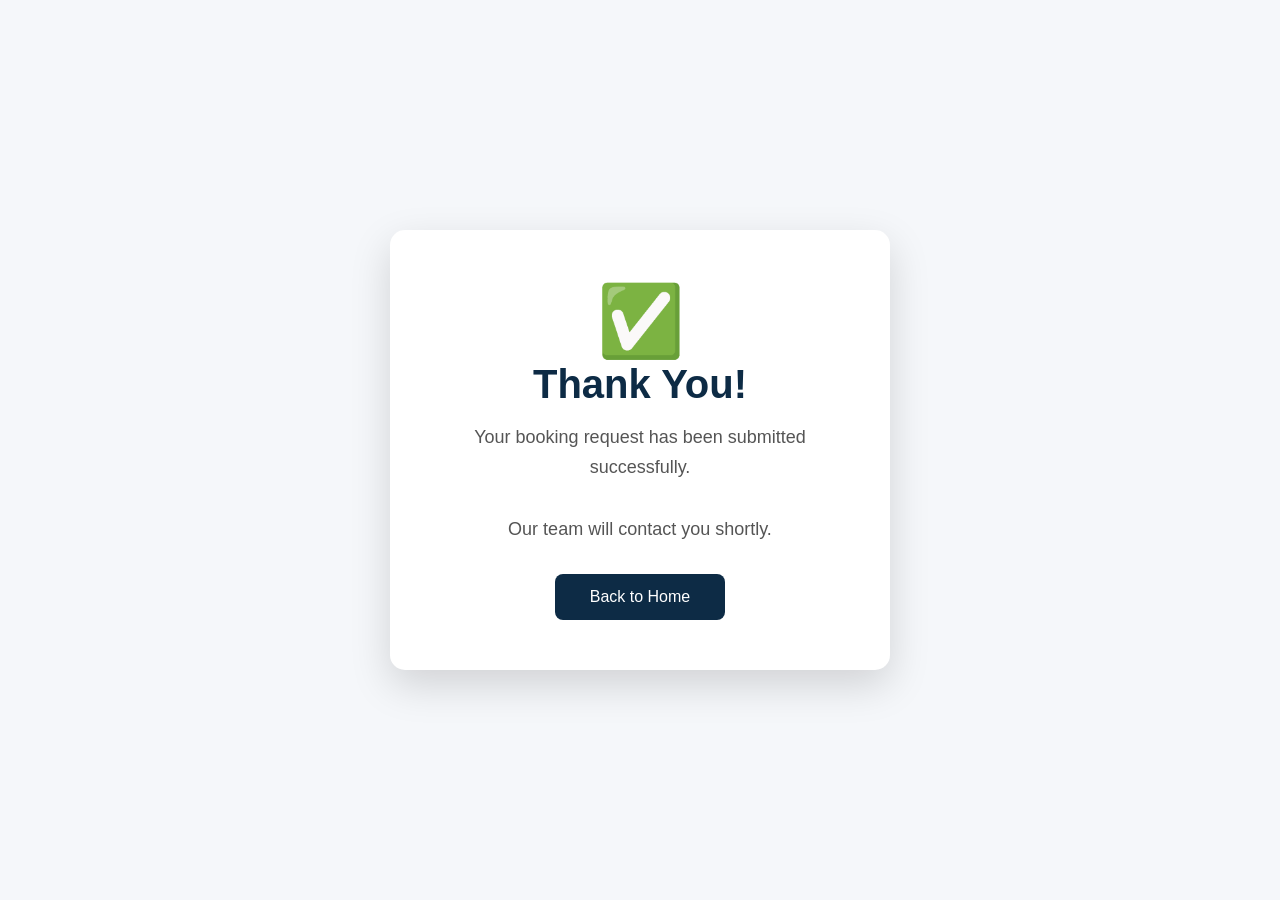
==== thank-you.html @ a38b0df2 "Add files via upload" ====
<!DOCTYPE html>
<html lang="en">
<head>

<meta charset="UTF-8">
<meta name="viewport" content="width=device-width, initial-scale=1.0">

<title>Thank You | Elite Sports Club</title>

<link rel="stylesheet" href="style.css">

<style>

body{
    margin:0;
    font-family:Arial, sans-serif;
    background:#f5f7fa;
    display:flex;
    justify-content:center;
    align-items:center;
    height:100vh;
}

.box{

    background:#fff;
    width:500px;
    max-width:90%;
    padding:50px;
    text-align:center;
    border-radius:15px;
    box-shadow:0 15px 40px rgba(0,0,0,.15);

}

h1{

    color:#0d2b45;
    font-size:40px;
    margin-bottom:15px;

}

p{

    font-size:18px;
    color:#555;
    line-height:1.7;

}

a{

    display:inline-block;
    margin-top:30px;
    background:#0d2b45;
    color:#fff;
    padding:14px 35px;
    text-decoration:none;
    border-radius:8px;
    transition:.3s;

}

a:hover{

    background:#144c78;

}

.check{

    font-size:70px;
    color:green;

}

</style>

</head>

<body>

<div class="box">

<div class="check">✅</div>

<h1>Thank You!</h1>

<p>

Your booking request has been submitted successfully.

<br><br>

Our team will contact you shortly.

</p>

<a href="index.html">

Back to Home

</a>

</div>

</body>

</html>
---- style.css ----
/* ==========================
        GLOBAL CSS
========================== */

*{
    margin:0;
    padding:0;
    box-sizing:border-box;
}

html{
    scroll-behavior:smooth;
    scroll-padding-top:90px;
}

body{

    font-family:'Poppins',sans-serif;
    background:#f4f7fb;
}



/* Header */
header{
    background:#0d2b45;
    color:#fff;
    /* padding:15px 0; */
    position:sticky;
    padding:15px 30px;
    top:0;
    z-index:1000;
}

.container{
    width:100%;
    max-width:none;
    margin:0;
}

/* Header Layout */
header .container{
    display:grid;
    grid-template-columns:1fr auto 1fr;
    align-items:center;
}

/* Logo - Left */
.logo{
    justify-self:start;
}

.logo img{
    height:80px;   /* Adjust as needed */
    display:block;
}

/* Club Name - Center */
.club-name{
    justify-self:center;
    font-size:32px;
    font-weight:700;
    color:#fff;
    margin:0;
    text-align:center;
}

/* Navigation - Right */
nav{
    justify-self:end;
}

nav ul{
    list-style:none;
    display:flex;
    align-items:center;
    gap:30px;
    margin:0;
    padding:0;
}

nav ul li{
    margin:0;
}

nav ul li a{
    color:#fff;
    text-decoration:none;
    font-weight:500;
    transition:0.3s;
}

nav ul li a:hover{
    color:#00c6ff;
}



/* Hero */
.hero{
    height:80vh;
    background:linear-gradient(rgba(0,0,0,.6),
    rgba(0,0,0,.6)),
    url('images/arena.jpeg');
    background-size:cover;
    background-position:center;
    display:flex;
    justify-content:center;
    align-items:center;
    text-align:center;
    color:white;
}

.hero-content h2{
    font-size:48px;
    margin-bottom:15px;
    color: #00c6ff;
}

.hero-content p{
    font-size:20px;
    margin-bottom:25px;
}

.btn{
    background:#00c6ff;
    color:white;
    padding:12px 25px;
    text-decoration:none;
    border-radius:5px;
}

.btn:hover{
    background:#0099cc;
}

/* Sections */
section{
    padding:70px 0;
}

h2{
    text-align:center;
    margin-bottom:30px;
    color:#0d2b45;
}



/*==========================
        ABOUT SECTION
==========================*/

.about{

    padding:100px 8%;
    background:#ffffff;
}

.about-container{

    max-width:1300px;
    margin:auto;
    display:grid;
    grid-template-columns:1fr 1fr;
    gap:60px;
    align-items:center;
}

/* Left Image */

.about-image img{

    width:100%;
    border-radius:25px;
    box-shadow:0 20px 50px rgba(0,0,0,.15);
    transition:.4s;
}

.about-image img:hover{

    transform:scale(1.03);
}

/* Right Content */

.about-content span{

    color:#2563eb;
    font-size:25px;
    font-weight:700;
    letter-spacing:2px;
    text-align: center;
}

.about-content h2{

    font-size:42px;
    margin:18px 0;
    color:#111827;
    line-height:1.3;
}

.about-content p{

    color:#666;
    line-height:1.9;
    margin-bottom:35px;
}

/* Feature Cards */

.feature-grid{

    display:grid;
    grid-template-columns:repeat(2,1fr);
    gap:25px;
}

.feature-card{

    background:#f8fafc;
    padding:25px;
    border-radius:18px;
    transition:.35s;
    box-shadow:0 12px 30px rgba(0,0,0,.08);
}

.feature-card:hover{

    background:#2563eb;
    color:#fff;
    transform:translateY(-8px);
}

.feature-card:hover p{

    color:#fff;
}

.feature-card h3{

    margin-bottom:10px;
}

.feature-icon{
    font-size:42px;
    color:#2563eb;
    margin-bottom:15px;
}

.feature-card:hover .feature-icon{
    color:#fff;
}

/* ===========================
   Facilities Section
=========================== */

.facilities{
    padding:80px 8%;
    background:#eef3f7;
}

.facilities h2{
    text-align:center;
    margin-bottom:40px;
    color:#0d2b45;
}

/* Horizontal Image Cards */

.card-container{
    display:flex;
    gap:25px;
    overflow-x:auto;
    scroll-behavior:smooth;
    padding-bottom:15px;
}

.card-container::-webkit-scrollbar{
    height:8px;
}

.card-container::-webkit-scrollbar-thumb{
    background:#0d2b45;
    border-radius:20px;
}

.card{
    flex:0 0 320px;
    background:#fff;
    border-radius:12px;
    overflow:hidden;
    box-shadow:0 8px 20px rgba(0,0,0,.12);
    transition:.3s;
}

.card:hover{
    transform:translateY(-8px);
}

.card img{
    width:100%;
    height:220px;
    object-fit:cover;
    display:block;
}

.card h3{
    padding:18px;
    text-align:center;
    color:#0d2b45;
}


/* ===========================
   Full Screen Image Popup
=========================== */

.popup{
    position:fixed;
    inset:0;
    background:rgba(0,0,0,.95);
    display:flex;
    justify-content:center;
    align-items:center;
    opacity:0;
    visibility:hidden;
    transition:.3s;
    z-index:9999;
}

.popup:target{
    opacity:1;
    visibility:visible;
}

.popup img{
    width:90%;
    max-width:1400px;
    max-height:90vh;
    object-fit:contain;
    border-radius:10px;
}

/* Close Button */

.close{
    position:absolute;
    top:20px;
    right:35px;
    font-size:45px;
    color:#fff;
    text-decoration:none;
    font-weight:bold;
}

/* Previous / Next */

.nav{
    position:absolute;
    top:50%;
    transform:translateY(-50%);
    color:#fff;
    font-size:55px;
    text-decoration:none;
    padding:15px;
    font-weight:bold;
    transition:.3s;
}

.nav:hover{
    color:#00c6ff;
}

.prev{
    left:25px;
}

.next{
    right:25px;
}



/*==================================
        CONTACT SECTION
==================================*/

/* ==========================
   Contact Section
========================== */

.contact{
    padding:80px 8%;
    background:#f5f7fa;
}

.contact-title{
    text-align:center;
    font-size:42px;
    font-weight:700;
    color:#0d2b45;
    margin-bottom:50px;
    position:relative;
}

.contact-title::after{
    content:"";
    width:80px;
    height:4px;
    background:#00c6ff;
    display:block;
    margin:15px auto 0;
    border-radius:50px;
}

.contact-container{
    display:grid;
    grid-template-columns:1fr 1fr;
    gap:40px;
    align-items:stretch;
}

/* Google Map */

.contact-map{
    min-height:600px;
    border-radius:15px;
    overflow:hidden;
    box-shadow:0 10px 30px rgba(0,0,0,.15);
}

.contact-map iframe{
    width:100%;
    height:100%;
    display:block;
}

/* Contact Form */

.contact-form{
    background:#ffffff;
    padding:40px;
    border-radius:15px;
    box-shadow:0 10px 30px rgba(0,0,0,.12);
}

.contact-form form{
    display:flex;
    flex-direction:column;
    gap:18px;
}

.contact-form input,
.contact-form select,
.contact-form textarea{
    width:100%;
    padding:15px 18px;
    border:1px solid #d9d9d9;
    border-radius:8px;
    font-size:16px;
    outline:none;
    transition:.3s;
    font-family:inherit;
    background:#fff;
}

.contact-form input:focus,
.contact-form select:focus,
.contact-form textarea:focus{
    border-color:#0d2b45;
    box-shadow:0 0 8px rgba(13,43,69,.2);
}

.contact-form textarea{
    resize:vertical;
}

.contact-form button{
    background:#0d2b45;
    color:#fff;
    border:none;
    padding:15px;
    font-size:18px;
    font-weight:600;
    border-radius:8px;
    cursor:pointer;
    transition:.3s;
}

.contact-form button:hover{
    background:#00c6ff;
    color:#0d2b45;
}

/*==================================
            FOOTER
==================================*/

.footer{

    background:linear-gradient(135deg,#041126,#0b2f6d);
    color:#ffffff;
    padding:80px 8% 0;
}

.footer-container{
    max-width:1700px;
    margin:auto;
    display:grid;
    grid-template-columns:2fr 1fr 1fr 1fr;
    gap:50px;
}


.footer-box p a{
    color:#d5dce8;
    text-decoration:none;
    transition:.3s;
}

.footer-box p a:hover{
    color:#4fc3ff;
}

/* First Footer Box */


.footer-box:first-child{
    display:flex;
    align-items:flex-start;
    gap:20px;
}

.footer-box:first-child p{
    flex:1;
    margin:0;
    line-height:1.9;
}

.footer-logo{
    width:140px;
    height:auto;
    flex-shrink:0;
    margin:0;
}


.footer-box p{

    color:#d5dce8;
    line-height:1.9;
}

.footer-box h3{

    margin-bottom:20px;
    font-size:24px;
}

.footer-box ul{

    list-style:none;
}

.footer-box ul li{

    margin-bottom:12px;
}

.footer-box ul li a{

    text-decoration:none;
    color:#d5dce8;
    transition:.3s;
}

.footer-box ul li a:hover{

    color:#4fc3ff;
    padding-left:6px;
}

.footer-box i{

    color:#4fc3ff;
    margin-right:10px;
}

.social-icons{

    display:flex;
    gap:15px;
    margin-top:25px;
}

.social-icons a{

    width:45px;
    height:45px;
    display:flex;
    justify-content:center;
    align-items:center;
    background:#2563eb;
    color:#ffffff;
    border-radius:50%;
    text-decoration:none;
    transition:.35s;
}

.social-icons a:hover{

    transform:translateY(-6px);
    background:#ffffff;
    color:#2563eb;
}

.footer-bottom{

    margin-top:60px;
    text-align:center;
    padding:25px;
    border-top:1px solid rgba(255,255,255,.10);
    color:#d5dce8;
}



/*==================================
        RESPONSIVE DESIGN
==================================*/

/* ---------- Large Tablets ---------- */

@media (max-width:1200px){

    .club-name{
        font-size:28px;
    }

    nav ul{
        gap:20px;
    }

    .hero-content h2{
        font-size:42px;
    }

    .footer-container{
        grid-template-columns:repeat(2,1fr);
    }

}

/* ---------- Tablets ---------- */

@media (max-width:992px){

    header{
        padding:15px 20px;
    }

    header .container{
        grid-template-columns:1fr;
        row-gap:20px;
        text-align:center;
    }

    .logo{
        justify-self:center;
    }

    .club-name{
        justify-self:center;
        font-size:28px;
    }

    nav{
        justify-self:center;
    }

    nav ul{
        flex-wrap:wrap;
        justify-content:center;
        gap:20px;
    }

    .hero{
        height:70vh;
    }

    .hero-content h2{
        font-size:36px;
    }

    .hero-content p{
        font-size:18px;
    }

    .about-container{
        grid-template-columns:1fr;
    }

    .about-image{
        order:1;
    }

    .about-content{
        order:2;
        text-align:center;
    }

    .feature-grid{
        grid-template-columns:1fr 1fr;
    }

    .contact-container{
        grid-template-columns:1fr;
    }

    .contact-map{
        min-height:450px;
    }

    .footer-container{
        grid-template-columns:1fr 1fr;
        gap:40px;
    }

    .footer-box:first-child{
        flex-direction:column;
        align-items:center;
        text-align:center;
    }

}

/* ---------- Mobile ---------- */

@media (max-width:768px){

    header{
        padding:15px;
    }

    .logo img{
        height:60px;
    }

    .club-name{
        font-size:24px;
    }

    nav ul{
        flex-direction:column;
        gap:12px;
    }

    .hero{
        height:60vh;
        padding:0 20px;
    }

    .hero-content h2{
        font-size:30px;
    }

    .hero-content p{
        font-size:16px;
    }

    section{
        padding:60px 20px;
    }

    .about{
        padding:70px 20px;
    }

    .about-content h2{
        font-size:32px;
    }

    .feature-grid{
        grid-template-columns:1fr;
    }

    .card{
        flex:0 0 260px;
    }

    .card img{
        height:180px;
    }

    .popup img{
        width:95%;
    }

    .nav{
        font-size:40px;
    }

    .contact{
        padding:70px 20px;
    }

    .contact-map{
        min-height:350px;
    }

    .contact-form{
        padding:25px;
    }

    .footer{
        padding:60px 20px 0;
    }

    .footer-container{
        grid-template-columns:1fr;
        text-align:center;
    }

    .footer-box:first-child{
        flex-direction:column;
        align-items:center;
    }

    .footer-logo{
        width:120px;
    }

    .social-icons{
        justify-content:center;
    }

}

/* ---------- Small Mobile ---------- */

@media (max-width:480px){

    .logo img{
        height:50px;
    }

    .club-name{
        font-size:20px;
    }

    .hero-content h2{
        font-size:24px;
    }

    .hero-content p{
        font-size:15px;
    }

    .about-content h2{
        font-size:26px;
    }

    .about-content span{
        font-size:20px;
    }

    .feature-card{
        padding:20px;
    }

    .card{
        flex:0 0 220px;
    }

    .card img{
        height:160px;
    }

    .contact-form input,
    .contact-form select,
    .contact-form textarea,
    .contact-form button{
        font-size:15px;
    }

    .footer-box h3{
        font-size:22px;
    }

    .footer-bottom{
        font-size:14px;
        padding:20px 10px;
    }

}
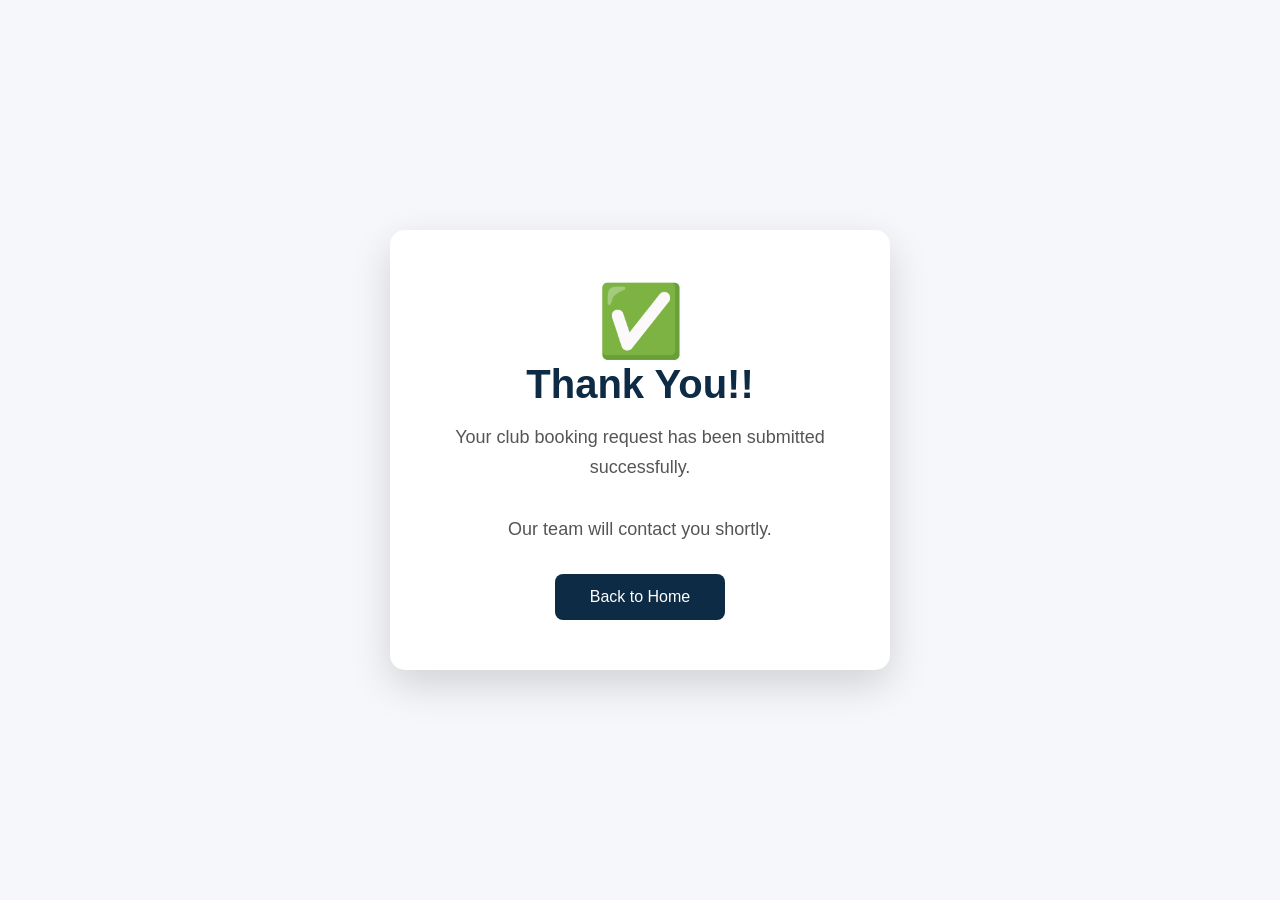
==== commit 455e4d5c: "Update thank-you.html" ====
--- a/thank-you.html
+++ b/thank-you.html
@@ -5,7 +5,7 @@
 <meta charset="UTF-8">
 <meta name="viewport" content="width=device-width, initial-scale=1.0">
 
-<title>Thank You | Elite Sports Club</title>
+<title>Thank You | Harish Sports Club</title>
 
 <link rel="stylesheet" href="style.css">
 
@@ -85,11 +85,11 @@
 
 <div class="check">✅</div>
 
-<h1>Thank You!</h1>
+<h1>Thank You!!</h1>
 
 <p>
 
-Your booking request has been submitted successfully.
+Your club booking request has been submitted successfully.
 
 <br><br>
 
@@ -107,4 +107,4 @@
 
 </body>
 
-</html>+</html>
--- a/style.css
+++ b/style.css
@@ -1,898 +1,1782 @@
-/* ==========================
-        GLOBAL CSS
-========================== */
-
-*{
-    margin:0;
-    padding:0;
-    box-sizing:border-box;
-}
-
-html{
-    scroll-behavior:smooth;
-    scroll-padding-top:90px;
-}
-
-body{
-
-    font-family:'Poppins',sans-serif;
-    background:#f4f7fb;
-}
-
-
-
-/* Header */
-header{
-    background:#0d2b45;
-    color:#fff;
-    /* padding:15px 0; */
-    position:sticky;
-    padding:15px 30px;
-    top:0;
-    z-index:1000;
-}
-
-.container{
-    width:100%;
-    max-width:none;
-    margin:0;
-}
-
-/* Header Layout */
-header .container{
-    display:grid;
-    grid-template-columns:1fr auto 1fr;
-    align-items:center;
-}
-
-/* Logo - Left */
-.logo{
-    justify-self:start;
-}
-
-.logo img{
-    height:80px;   /* Adjust as needed */
-    display:block;
-}
-
-/* Club Name - Center */
-.club-name{
-    justify-self:center;
-    font-size:32px;
-    font-weight:700;
-    color:#fff;
-    margin:0;
-    text-align:center;
-}
-
-/* Navigation - Right */
-nav{
-    justify-self:end;
-}
-
-nav ul{
-    list-style:none;
-    display:flex;
-    align-items:center;
-    gap:30px;
-    margin:0;
-    padding:0;
-}
-
-nav ul li{
-    margin:0;
-}
-
-nav ul li a{
-    color:#fff;
-    text-decoration:none;
-    font-weight:500;
-    transition:0.3s;
-}
-
-nav ul li a:hover{
-    color:#00c6ff;
-}
-
-
-
-/* Hero */
-.hero{
-    height:80vh;
-    background:linear-gradient(rgba(0,0,0,.6),
-    rgba(0,0,0,.6)),
-    url('images/arena.jpeg');
-    background-size:cover;
-    background-position:center;
-    display:flex;
-    justify-content:center;
-    align-items:center;
-    text-align:center;
-    color:white;
-}
-
-.hero-content h2{
-    font-size:48px;
-    margin-bottom:15px;
+/* =========================================================
+   GLOBAL CSS
+========================================================= */
+
+* {
+    margin: 0;
+    padding: 0;
+    box-sizing: border-box;
+}
+
+html {
+    scroll-behavior: smooth;
+    scroll-padding-top: 110px;
+}
+
+body {
+    font-family: 'Poppins', sans-serif;
+    background: #f4f7fb;
+    color: #222;
+    overflow-x: hidden;
+}
+
+img {
+    max-width: 100%;
+}
+
+a {
+    -webkit-tap-highlight-color: transparent;
+}
+
+button,
+input,
+textarea,
+select {
+    font-family: inherit;
+}
+
+
+
+/* =========================================================
+   HEADER
+========================================================= */
+
+header {
+    position: sticky;
+    top: 0;
+    width: 100%;
+    background: #0d2b45;
+    color: #fff;
+    padding: 12px 30px;
+    z-index: 1000;
+    box-shadow: 0 4px 18px rgba(0, 0, 0, 0.15);
+}
+
+.container {
+    width: 100%;
+    max-width: 1700px;
+    margin: 0 auto;
+}
+
+.header-container {
+    display: grid;
+    grid-template-columns: 1fr auto 1fr;
+    align-items: center;
+    min-height: 80px;
+}
+
+
+
+/* Logo */
+
+.logo {
+    justify-self: start;
+}
+
+.logo a {
+    display: block;
+}
+
+.logo img {
+    height: 70px;
+    width: auto;
+    display: block;
+    object-fit: contain;
+}
+
+
+
+/* Club Name */
+
+.club-name {
+    justify-self: center;
+    color: #fff;
+    font-size: 32px;
+    font-weight: 700;
+    line-height: 1.2;
+    text-align: center;
+    white-space: nowrap;
+}
+
+
+
+/* Navigation */
+
+nav {
+    justify-self: end;
+}
+
+nav ul {
+    display: flex;
+    align-items: center;
+    gap: 30px;
+    list-style: none;
+}
+
+nav ul li {
+    margin: 0;
+}
+
+nav ul li a {
+    position: relative;
+    color: #fff;
+    text-decoration: none;
+    font-size: 16px;
+    font-weight: 500;
+    transition: 0.3s ease;
+}
+
+nav ul li a::after {
+    content: "";
+    position: absolute;
+    left: 0;
+    bottom: -7px;
+    width: 0;
+    height: 2px;
+    background: #00c6ff;
+    transition: 0.3s ease;
+}
+
+nav ul li a:hover {
     color: #00c6ff;
 }
 
-.hero-content p{
-    font-size:20px;
-    margin-bottom:25px;
-}
-
-.btn{
-    background:#00c6ff;
-    color:white;
-    padding:12px 25px;
-    text-decoration:none;
-    border-radius:5px;
-}
-
-.btn:hover{
-    background:#0099cc;
-}
-
-/* Sections */
-section{
-    padding:70px 0;
-}
-
-h2{
-    text-align:center;
-    margin-bottom:30px;
-    color:#0d2b45;
-}
-
-
-
-/*==========================
-        ABOUT SECTION
-==========================*/
-
-.about{
-
-    padding:100px 8%;
-    background:#ffffff;
-}
-
-.about-container{
-
-    max-width:1300px;
-    margin:auto;
-    display:grid;
-    grid-template-columns:1fr 1fr;
-    gap:60px;
-    align-items:center;
-}
-
-/* Left Image */
-
-.about-image img{
-
-    width:100%;
-    border-radius:25px;
-    box-shadow:0 20px 50px rgba(0,0,0,.15);
-    transition:.4s;
-}
-
-.about-image img:hover{
-
-    transform:scale(1.03);
-}
-
-/* Right Content */
-
-.about-content span{
-
-    color:#2563eb;
-    font-size:25px;
-    font-weight:700;
-    letter-spacing:2px;
+nav ul li a:hover::after {
+    width: 100%;
+}
+
+
+
+/* =========================================================
+   HERO SECTION
+========================================================= */
+
+.hero {
+    min-height: 82vh;
+    background:
+        linear-gradient(
+            rgba(0, 0, 0, 0.42),
+            rgba(0, 0, 0, 0.42)
+        ),
+        url("images/sports-club.jpg");
+
+    background-size: cover;
+    background-position: center;
+    background-repeat: no-repeat;
+    display: flex;
+    justify-content: center;
+    align-items: center;
     text-align: center;
-}
-
-.about-content h2{
-
-    font-size:42px;
-    margin:18px 0;
-    color:#111827;
-    line-height:1.3;
-}
-
-.about-content p{
-
-    color:#666;
-    line-height:1.9;
-    margin-bottom:35px;
-}
-
-/* Feature Cards */
-
-.feature-grid{
-
-    display:grid;
-    grid-template-columns:repeat(2,1fr);
-    gap:25px;
-}
-
-.feature-card{
-
-    background:#f8fafc;
-    padding:25px;
-    border-radius:18px;
-    transition:.35s;
-    box-shadow:0 12px 30px rgba(0,0,0,.08);
-}
-
-.feature-card:hover{
-
-    background:#2563eb;
-    color:#fff;
-    transform:translateY(-8px);
-}
-
-.feature-card:hover p{
-
-    color:#fff;
-}
-
-.feature-card h3{
-
-    margin-bottom:10px;
-}
-
-.feature-icon{
-    font-size:42px;
-    color:#2563eb;
-    margin-bottom:15px;
-}
-
-.feature-card:hover .feature-icon{
-    color:#fff;
-}
-
-/* ===========================
-   Facilities Section
-=========================== */
-
-.facilities{
-    padding:80px 8%;
-    background:#eef3f7;
-}
-
-.facilities h2{
-    text-align:center;
-    margin-bottom:40px;
-    color:#0d2b45;
-}
-
-/* Horizontal Image Cards */
-
-.card-container{
-    display:flex;
-    gap:25px;
-    overflow-x:auto;
-    scroll-behavior:smooth;
-    padding-bottom:15px;
-}
-
-.card-container::-webkit-scrollbar{
-    height:8px;
-}
-
-.card-container::-webkit-scrollbar-thumb{
-    background:#0d2b45;
-    border-radius:20px;
-}
-
-.card{
-    flex:0 0 320px;
-    background:#fff;
-    border-radius:12px;
-    overflow:hidden;
-    box-shadow:0 8px 20px rgba(0,0,0,.12);
-    transition:.3s;
-}
-
-.card:hover{
-    transform:translateY(-8px);
-}
-
-.card img{
-    width:100%;
-    height:220px;
-    object-fit:cover;
-    display:block;
-}
-
-.card h3{
-    padding:18px;
-    text-align:center;
-    color:#0d2b45;
-}
-
-
-/* ===========================
-   Full Screen Image Popup
-=========================== */
-
-.popup{
-    position:fixed;
-    inset:0;
-    background:rgba(0,0,0,.95);
-    display:flex;
-    justify-content:center;
-    align-items:center;
-    opacity:0;
-    visibility:hidden;
-    transition:.3s;
-    z-index:9999;
-}
-
-.popup:target{
-    opacity:1;
-    visibility:visible;
-}
-
-.popup img{
-    width:90%;
-    max-width:1400px;
-    max-height:90vh;
-    object-fit:contain;
-    border-radius:10px;
-}
-
-/* Close Button */
-
-.close{
-    position:absolute;
-    top:20px;
-    right:35px;
-    font-size:45px;
-    color:#fff;
-    text-decoration:none;
-    font-weight:bold;
-}
-
-/* Previous / Next */
-
-.nav{
-    position:absolute;
-    top:50%;
-    transform:translateY(-50%);
-    color:#fff;
-    font-size:55px;
-    text-decoration:none;
-    padding:15px;
-    font-weight:bold;
-    transition:.3s;
-}
-
-.nav:hover{
-    color:#00c6ff;
-}
-
-.prev{
-    left:25px;
-}
-
-.next{
-    right:25px;
-}
-
-
-
-/*==================================
-        CONTACT SECTION
-==================================*/
-
-/* ==========================
-   Contact Section
-========================== */
-
-.contact{
-    padding:80px 8%;
-    background:#f5f7fa;
-}
-
-.contact-title{
-    text-align:center;
-    font-size:42px;
-    font-weight:700;
-    color:#0d2b45;
-    margin-bottom:50px;
-    position:relative;
-}
-
-.contact-title::after{
-    content:"";
-    width:80px;
-    height:4px;
-    background:#00c6ff;
-    display:block;
-    margin:15px auto 0;
-    border-radius:50px;
-}
-
-.contact-container{
-    display:grid;
-    grid-template-columns:1fr 1fr;
-    gap:40px;
-    align-items:stretch;
-}
-
-/* Google Map */
-
-.contact-map{
-    min-height:600px;
-    border-radius:15px;
-    overflow:hidden;
-    box-shadow:0 10px 30px rgba(0,0,0,.15);
-}
-
-.contact-map iframe{
-    width:100%;
-    height:100%;
-    display:block;
-}
+    color: #fff;
+    padding: 80px 20px;
+}
+
+.hero-content {
+    max-width: 900px;
+}
+
+.hero-label {
+    display: inline-block;
+    margin-bottom: 18px;
+    color: #00c6ff;
+    font-size: 18px;
+    font-weight: 700;
+    letter-spacing: 3px;
+}
+
+.hero-content h2 {
+    color: #fff;
+    font-size: clamp(38px, 5vw, 64px);
+    line-height: 1.15;
+    margin-bottom: 22px;
+}
+
+.hero-content p {
+    max-width: 720px;
+    margin: 0 auto 32px;
+    color: #f1f1f1;
+    font-size: 20px;
+    line-height: 1.7;
+}
+
+.hero-buttons {
+    display: flex;
+    justify-content: center;
+    align-items: center;
+    gap: 15px;
+    flex-wrap: wrap;
+}
+
+
+
+/* Hero Buttons */
+
+.btn {
+    display: inline-flex;
+    align-items: center;
+    justify-content: center;
+    gap: 12px;
+    padding: 14px 26px;
+    background: #00c6ff;
+    color: #fff;
+    border-radius: 7px;
+    text-decoration: none;
+    font-size: 16px;
+    font-weight: 600;
+    letter-spacing: 1px;
+    transition:
+        background 0.3s ease,
+        transform 0.3s ease,
+        box-shadow 0.3s ease;
+}
+
+.btn:hover {
+    background: #0099cc;
+    transform: translateY(-3px);
+    box-shadow: 0 10px 25px rgba(0, 198, 255, 0.3);
+}
+
+.secondary-btn {
+    background: transparent;
+    border: 2px solid #00c6ff;
+}
+
+.secondary-btn:hover {
+    background: #00c6ff;
+}
+
+
+
+/* =========================================================
+   GENERAL SECTION
+========================================================= */
+
+section {
+    padding: 90px 8%;
+}
+
+h2 {
+    color: #0d2b45;
+}
+
+
+
+/* Section Heading */
+
+.section-heading {
+    max-width: 800px;
+    margin: 0 auto 50px;
+    text-align: center;
+}
+
+.section-heading > span {
+    display: block;
+    margin-bottom: 12px;
+    color: #2563eb;
+    font-size: 15px;
+    font-weight: 700;
+    letter-spacing: 2px;
+}
+
+.section-heading h2 {
+    margin-bottom: 15px;
+    font-size: clamp(32px, 4vw, 45px);
+    line-height: 1.25;
+}
+
+.section-heading p {
+    color: #666;
+    font-size: 16px;
+    line-height: 1.8;
+}
+
+
+
+/* =========================================================
+   ABOUT SECTION
+========================================================= */
+
+.about {
+    background: #fff;
+    padding: 100px 8%;
+}
+
+.about-container {
+    max-width: 1350px;
+    margin: auto;
+    display: grid;
+    grid-template-columns: 1fr 1fr;
+    gap: 65px;
+    align-items: center;
+}
+
+
+
+/* About Image */
+
+.about-image {
+    overflow: hidden;
+    border-radius: 25px;
+}
+
+.about-image img {
+    display: block;
+    width: 100%;
+    border-radius: 25px;
+    box-shadow:
+        0 20px 50px rgba(0, 0, 0, 0.15);
+    transition: transform 0.4s ease;
+}
+
+.about-image:hover img {
+    transform: scale(1.03);
+}
+
+
+
+/* About Content */
+
+.about-content .section-label {
+    display: block;
+    color: #2563eb;
+    font-size: 17px;
+    font-weight: 700;
+    letter-spacing: 2px;
+}
+
+.about-content h2 {
+    margin: 18px 0;
+    color: #111827;
+    font-size: clamp(32px, 4vw, 45px);
+    line-height: 1.3;
+}
+
+.about-content > p {
+    margin-bottom: 35px;
+    color: #666;
+    font-size: 16px;
+    line-height: 1.9;
+}
+
+
+
+/* =========================================================
+   FEATURE GRID
+========================================================= */
+
+.feature-grid {
+    display: grid;
+    grid-template-columns: repeat(2, 1fr);
+    gap: 22px;
+}
+
+.feature-card {
+    padding: 25px;
+    background: #f8fafc;
+    border-radius: 18px;
+    box-shadow:
+        0 12px 30px rgba(0, 0, 0, 0.08);
+    transition:
+        transform 0.35s ease,
+        background 0.35s ease,
+        color 0.35s ease;
+}
+
+.feature-card:hover {
+    background: #2563eb;
+    color: #fff;
+    transform: translateY(-8px);
+}
+
+.feature-card h3 {
+    margin-bottom: 10px;
+    color: #111827;
+    font-size: 20px;
+}
+
+.feature-card p {
+    color: #666;
+    font-size: 14px;
+    line-height: 1.7;
+}
+
+.feature-card:hover h3,
+.feature-card:hover p {
+    color: #fff;
+}
+
+.feature-icon {
+    margin-bottom: 15px;
+    color: #2563eb;
+    font-size: 40px;
+}
+
+.feature-card:hover .feature-icon {
+    color: #fff;
+}
+
+
+
+/* =========================================================
+   FACILITIES
+========================================================= */
+
+.facilities {
+    background: #eef3f7;
+    padding: 90px 8%;
+}
+
+.facilities .section-heading {
+    margin-bottom: 45px;
+}
+
+
+
+/* Cards */
+
+.card-container {
+    max-width: 1400px;
+    margin: auto;
+    display: grid;
+    grid-template-columns: repeat(4, 1fr);
+    gap: 25px;
+}
+
+.card {
+    overflow: hidden;
+    background: #fff;
+    border-radius: 14px;
+    box-shadow:
+        0 8px 25px rgba(0, 0, 0, 0.12);
+    transition:
+        transform 0.3s ease,
+        box-shadow 0.3s ease;
+}
+
+.card:hover {
+    transform: translateY(-8px);
+    box-shadow:
+        0 15px 35px rgba(0, 0, 0, 0.16);
+}
+
+.card a {
+    display: block;
+    overflow: hidden;
+}
+
+.card img {
+    display: block;
+    width: 100%;
+    height: 230px;
+    object-fit: cover;
+    transition: transform 0.4s ease;
+}
+
+.card:hover img {
+    transform: scale(1.06);
+}
+
+.card h3 {
+    padding: 20px 15px;
+    text-align: center;
+    color: #0d2b45;
+    font-size: 19px;
+}
+
+
+
+/* =========================================================
+   FACILITY FULLSCREEN POPUP
+========================================================= */
+
+.popup {
+    position: fixed;
+    inset: 0;
+    display: flex;
+    justify-content: center;
+    align-items: center;
+    padding: 70px 80px;
+    background: rgba(0, 0, 0, 0.95);
+    opacity: 0;
+    visibility: hidden;
+    z-index: 9999;
+    transition:
+        opacity 0.3s ease,
+        visibility 0.3s ease;
+}
+
+.popup:target {
+    opacity: 1;
+    visibility: visible;
+}
+
+.popup img {
+    display: block;
+    width: auto;
+    max-width: 90vw;
+    height: auto;
+    max-height: 85vh;
+    object-fit: contain;
+    border-radius: 10px;
+}
+
+
+
+/* Popup Close */
+
+.close {
+    position: absolute;
+    top: 20px;
+    right: 35px;
+    color: #fff;
+    font-size: 48px;
+    font-weight: 300;
+    text-decoration: none;
+    line-height: 1;
+    transition: 0.3s ease;
+}
+
+.close:hover {
+    color: #00c6ff;
+}
+
+
+
+/* Popup Navigation */
+
+.nav {
+    position: absolute;
+    top: 50%;
+    transform: translateY(-50%);
+    padding: 15px;
+    color: #fff;
+    font-size: 55px;
+    text-decoration: none;
+    font-weight: 300;
+    transition: 0.3s ease;
+}
+
+.nav:hover {
+    color: #00c6ff;
+}
+
+.prev {
+    left: 20px;
+}
+
+.next {
+    right: 20px;
+}
+
+
+
+/* =========================================================
+   CONTACT SECTION
+========================================================= */
+
+.contact {
+    background: #f5f7fa;
+    padding: 90px 8%;
+}
+
+.contact-heading {
+    margin-bottom: 50px;
+}
+
+.contact-container {
+    max-width: 1400px;
+    margin: auto;
+    display: grid;
+    grid-template-columns: 1fr 1fr;
+    gap: 40px;
+    align-items: stretch;
+}
+
+
+
+/* Map */
+
+.contact-map {
+    min-height: 600px;
+    overflow: hidden;
+    background: #fff;
+    border-radius: 15px;
+    box-shadow:
+        0 10px 30px rgba(0, 0, 0, 0.15);
+}
+
+.contact-map iframe {
+    display: block;
+    width: 100%;
+    height: 100%;
+    min-height: 600px;
+    border: 0;
+}
+
+
 
 /* Contact Form */
 
-.contact-form{
-    background:#ffffff;
-    padding:40px;
-    border-radius:15px;
-    box-shadow:0 10px 30px rgba(0,0,0,.12);
-}
-
-.contact-form form{
-    display:flex;
-    flex-direction:column;
-    gap:18px;
+.contact-form {
+    padding: 40px;
+    background: #fff;
+    border-radius: 15px;
+    box-shadow:
+        0 10px 30px rgba(0, 0, 0, 0.12);
+}
+
+.contact-form form {
+    display: flex;
+    flex-direction: column;
+    gap: 18px;
 }
 
 .contact-form input,
 .contact-form select,
-.contact-form textarea{
-    width:100%;
-    padding:15px 18px;
-    border:1px solid #d9d9d9;
-    border-radius:8px;
-    font-size:16px;
-    outline:none;
-    transition:.3s;
-    font-family:inherit;
-    background:#fff;
+.contact-form textarea {
+    width: 100%;
+    padding: 15px 18px;
+    border: 1px solid #d9d9d9;
+    border-radius: 8px;
+    outline: none;
+    background: #fff;
+    color: #222;
+    font-size: 16px;
+    transition:
+        border-color 0.3s ease,
+        box-shadow 0.3s ease;
 }
 
 .contact-form input:focus,
 .contact-form select:focus,
-.contact-form textarea:focus{
-    border-color:#0d2b45;
-    box-shadow:0 0 8px rgba(13,43,69,.2);
-}
-
-.contact-form textarea{
-    resize:vertical;
-}
-
-.contact-form button{
-    background:#0d2b45;
-    color:#fff;
-    border:none;
-    padding:15px;
-    font-size:18px;
-    font-weight:600;
-    border-radius:8px;
-    cursor:pointer;
-    transition:.3s;
-}
-
-.contact-form button:hover{
-    background:#00c6ff;
-    color:#0d2b45;
-}
-
-/*==================================
-            FOOTER
-==================================*/
-
-.footer{
-
-    background:linear-gradient(135deg,#041126,#0b2f6d);
-    color:#ffffff;
-    padding:80px 8% 0;
-}
-
-.footer-container{
-    max-width:1700px;
-    margin:auto;
-    display:grid;
-    grid-template-columns:2fr 1fr 1fr 1fr;
-    gap:50px;
-}
-
-
-.footer-box p a{
-    color:#d5dce8;
-    text-decoration:none;
-    transition:.3s;
-}
-
-.footer-box p a:hover{
-    color:#4fc3ff;
-}
-
-/* First Footer Box */
-
-
-.footer-box:first-child{
-    display:flex;
-    align-items:flex-start;
-    gap:20px;
-}
-
-.footer-box:first-child p{
-    flex:1;
-    margin:0;
-    line-height:1.9;
-}
-
-.footer-logo{
-    width:140px;
-    height:auto;
-    flex-shrink:0;
-    margin:0;
-}
-
-
-.footer-box p{
-
-    color:#d5dce8;
-    line-height:1.9;
-}
-
-.footer-box h3{
-
-    margin-bottom:20px;
-    font-size:24px;
-}
-
-.footer-box ul{
-
-    list-style:none;
-}
-
-.footer-box ul li{
-
-    margin-bottom:12px;
-}
-
-.footer-box ul li a{
-
-    text-decoration:none;
-    color:#d5dce8;
-    transition:.3s;
-}
-
-.footer-box ul li a:hover{
-
-    color:#4fc3ff;
-    padding-left:6px;
-}
-
-.footer-box i{
-
-    color:#4fc3ff;
-    margin-right:10px;
-}
-
-.social-icons{
-
-    display:flex;
-    gap:15px;
-    margin-top:25px;
-}
-
-.social-icons a{
-
-    width:45px;
-    height:45px;
-    display:flex;
-    justify-content:center;
-    align-items:center;
-    background:#2563eb;
-    color:#ffffff;
-    border-radius:50%;
-    text-decoration:none;
-    transition:.35s;
-}
-
-.social-icons a:hover{
-
-    transform:translateY(-6px);
-    background:#ffffff;
-    color:#2563eb;
-}
-
-.footer-bottom{
-
-    margin-top:60px;
-    text-align:center;
-    padding:25px;
-    border-top:1px solid rgba(255,255,255,.10);
-    color:#d5dce8;
-}
-
-
-
-/*==================================
-        RESPONSIVE DESIGN
-==================================*/
-
-/* ---------- Large Tablets ---------- */
-
-@media (max-width:1200px){
-
-    .club-name{
-        font-size:28px;
-    }
-
-    nav ul{
-        gap:20px;
-    }
-
-    .hero-content h2{
-        font-size:42px;
-    }
-
-    .footer-container{
-        grid-template-columns:repeat(2,1fr);
-    }
-
-}
-
-/* ---------- Tablets ---------- */
-
-@media (max-width:992px){
-
-    header{
-        padding:15px 20px;
-    }
-
-    header .container{
-        grid-template-columns:1fr;
-        row-gap:20px;
-        text-align:center;
-    }
-
-    .logo{
-        justify-self:center;
-    }
-
-    .club-name{
-        justify-self:center;
-        font-size:28px;
-    }
-
-    nav{
-        justify-self:center;
-    }
-
-    nav ul{
-        flex-wrap:wrap;
-        justify-content:center;
-        gap:20px;
-    }
-
-    .hero{
-        height:70vh;
-    }
-
-    .hero-content h2{
-        font-size:36px;
-    }
-
-    .hero-content p{
-        font-size:18px;
-    }
-
-    .about-container{
-        grid-template-columns:1fr;
-    }
-
-    .about-image{
-        order:1;
-    }
-
-    .about-content{
-        order:2;
-        text-align:center;
-    }
-
-    .feature-grid{
-        grid-template-columns:1fr 1fr;
-    }
-
-    .contact-container{
-        grid-template-columns:1fr;
-    }
-
-    .contact-map{
-        min-height:450px;
-    }
-
-    .footer-container{
-        grid-template-columns:1fr 1fr;
-        gap:40px;
-    }
-
-    .footer-box:first-child{
-        flex-direction:column;
-        align-items:center;
-        text-align:center;
-    }
-
-}
-
-/* ---------- Mobile ---------- */
-
-@media (max-width:768px){
-
-    header{
-        padding:15px;
-    }
-
-    .logo img{
-        height:60px;
-    }
-
-    .club-name{
-        font-size:24px;
-    }
-
-    nav ul{
-        flex-direction:column;
-        gap:12px;
-    }
-
-    .hero{
-        height:60vh;
-        padding:0 20px;
-    }
-
-    .hero-content h2{
-        font-size:30px;
-    }
-
-    .hero-content p{
-        font-size:16px;
-    }
-
-    section{
-        padding:60px 20px;
-    }
-
-    .about{
-        padding:70px 20px;
-    }
-
-    .about-content h2{
-        font-size:32px;
-    }
-
-    .feature-grid{
-        grid-template-columns:1fr;
-    }
-
-    .card{
-        flex:0 0 260px;
-    }
-
-    .card img{
-        height:180px;
-    }
-
-    .popup img{
-        width:95%;
-    }
-
-    .nav{
-        font-size:40px;
-    }
-
-    .contact{
-        padding:70px 20px;
-    }
-
-    .contact-map{
-        min-height:350px;
-    }
-
-    .contact-form{
-        padding:25px;
-    }
-
-    .footer{
-        padding:60px 20px 0;
-    }
-
-    .footer-container{
-        grid-template-columns:1fr;
-        text-align:center;
-    }
-
-    .footer-box:first-child{
-        flex-direction:column;
-        align-items:center;
-    }
-
-    .footer-logo{
-        width:120px;
-    }
-
-    .social-icons{
-        justify-content:center;
-    }
-
-}
-
-/* ---------- Small Mobile ---------- */
-
-@media (max-width:480px){
-
-    .logo img{
-        height:50px;
-    }
-
-    .club-name{
-        font-size:20px;
-    }
-
-    .hero-content h2{
-        font-size:24px;
-    }
-
-    .hero-content p{
-        font-size:15px;
-    }
-
-    .about-content h2{
-        font-size:26px;
-    }
-
-    .about-content span{
-        font-size:20px;
-    }
-
-    .feature-card{
-        padding:20px;
-    }
-
-    .card{
-        flex:0 0 220px;
-    }
-
-    .card img{
-        height:160px;
-    }
-
-    .contact-form input,
-    .contact-form select,
-    .contact-form textarea,
-    .contact-form button{
-        font-size:15px;
-    }
-
-    .footer-box h3{
-        font-size:22px;
-    }
-
-    .footer-bottom{
-        font-size:14px;
-        padding:20px 10px;
-    }
-
-}
+.contact-form textarea:focus {
+    border-color: #0d2b45;
+    box-shadow:
+        0 0 8px rgba(13, 43, 69, 0.2);
+}
+
+.contact-form textarea {
+    resize: vertical;
+    min-height: 150px;
+}
+
+.contact-form select {
+    height: 55px;
+}
+
+.contact-form button {
+    width: 100%;
+    padding: 15px;
+    border: none;
+    border-radius: 8px;
+    background: #0d2b45;
+    color: #fff;
+    font-size: 18px;
+    font-weight: 600;
+    cursor: pointer;
+    transition: 0.3s ease;
+}
+
+.contact-form button:hover {
+    background: #00c6ff;
+    color: #0d2b45;
+}
+
+
+
+/* =========================================================
+   FOOTER
+========================================================= */
+
+.footer {
+    padding: 80px 8% 0;
+    background:
+        linear-gradient(
+            135deg,
+            #041126,
+            #0b2f6d
+        );
+    color: #fff;
+}
+
+.footer-container {
+    max-width: 1700px;
+    margin: auto;
+    display: grid;
+    grid-template-columns:
+        2fr
+        1fr
+        1fr
+        1fr;
+    gap: 50px;
+}
+
+
+
+/* Company Box */
+
+.company-box {
+    display: flex;
+    align-items: flex-start;
+    gap: 20px;
+}
+
+.footer-logo {
+    width: 135px;
+    height: auto;
+    flex-shrink: 0;
+}
+
+.footer-box p {
+    color: #d5dce8;
+    font-size: 14px;
+    line-height: 1.9;
+}
+
+.footer-box p a {
+    color: #d5dce8;
+    text-decoration: none;
+    transition: 0.3s ease;
+}
+
+.footer-box p a:hover {
+    color: #4fc3ff;
+}
+
+
+
+/* Footer Headings */
+
+.footer-box h3 {
+    margin-bottom: 20px;
+    color: #fff;
+    font-size: 22px;
+}
+
+.footer-subtitle {
+    margin-top: 30px;
+}
+
+
+
+/* Footer Lists */
+
+.footer-box ul {
+    list-style: none;
+}
+
+.footer-box ul li {
+    margin-bottom: 11px;
+}
+
+.footer-box ul li a {
+    color: #d5dce8;
+    text-decoration: none;
+    transition: 0.3s ease;
+}
+
+.footer-box ul li a:hover {
+    color: #4fc3ff;
+    padding-left: 6px;
+}
+
+
+
+/* Footer Icons */
+
+.footer-box i {
+    margin-right: 8px;
+    color: #4fc3ff;
+}
+
+
+
+/* Social Icons */
+
+.social-icons {
+    display: flex;
+    gap: 12px;
+    margin-top: 25px;
+}
+
+.social-icons a {
+    width: 42px;
+    height: 42px;
+    display: flex;
+    justify-content: center;
+    align-items: center;
+    border-radius: 50%;
+    background: #2563eb;
+    color: #fff;
+    text-decoration: none;
+    transition: 0.35s ease;
+}
+
+.social-icons a:hover {
+    transform: translateY(-5px);
+    background: #fff;
+    color: #2563eb;
+}
+
+
+
+/* Footer Bottom */
+
+.footer-bottom {
+    margin-top: 60px;
+    padding: 25px;
+    border-top:
+        1px solid rgba(255, 255, 255, 0.1);
+    color: #d5dce8;
+    text-align: center;
+    font-size: 14px;
+}
+
+
+
+/* =========================================================
+   ENQUIRE BUTTON
+========================================================= */
+
+#enquiry-popup {
+    display: none;
+}
+
+.enquire-btn {
+    position: fixed;
+    left: 50%;
+    bottom: 20px;
+    transform: translateX(-50%);
+    display: block;
+    max-width: 90%;
+    padding: 15px 35px;
+    background: #00c6ff;
+    color: #fff;
+    border-radius: 22px;
+    cursor: pointer;
+    z-index: 99998;
+    font-size: 18px;
+    font-weight: 600;
+    letter-spacing: 1px;
+    line-height: 1.2;
+    text-align: center;
+    text-transform: uppercase;
+    white-space: nowrap;
+    overflow: hidden;
+    box-shadow:
+        0 8px 20px rgba(0, 0, 0, 0.35);
+    transition:
+        background 0.3s ease,
+        box-shadow 0.3s ease,
+        transform 0.3s ease;
+}
+
+
+
+/* Shine */
+
+.enquire-btn::before {
+    content: "";
+    position: absolute;
+    top: 0;
+    left: -120%;
+    width: 60%;
+    height: 100%;
+    background:
+        linear-gradient(
+            120deg,
+            transparent,
+            rgba(255, 255, 255, 0.75),
+            transparent
+        );
+    transform: skewX(-25deg);
+    animation: shine 3s infinite;
+}
+
+.enquire-btn:hover {
+    background: #0099cc;
+    box-shadow:
+        0 12px 30px rgba(0, 0, 0, 0.45);
+    transform:
+        translateX(-50%)
+        translateY(-3px);
+}
+
+@keyframes shine {
+
+    0% {
+        left: -120%;
+    }
+
+    40% {
+        left: 170%;
+    }
+
+    100% {
+        left: 170%;
+    }
+
+}
+
+
+
+/* =========================================================
+   ENQUIRY POPUP OVERLAY
+========================================================= */
+
+.popup-overlay {
+    position: fixed;
+    inset: 0;
+    width: 100%;
+    height: 100%;
+    padding: 20px;
+    display: flex;
+    align-items: center;
+    justify-content: center;
+    background: rgba(0, 0, 0, 0.68);
+    opacity: 0;
+    visibility: hidden;
+    overflow-y: auto;
+    z-index: 99999;
+    transition:
+        opacity 0.4s ease,
+        visibility 0.4s ease;
+}
+
+
+
+/* Open Popup */
+
+#enquiry-popup:checked ~ .popup-overlay {
+    opacity: 1;
+    visibility: visible;
+}
+
+
+
+/* =========================================================
+   POPUP BOX
+========================================================= */
+
+.popup-box {
+    position: relative;
+    width: 650px;
+    max-width: 100%;
+    max-height: 90vh;
+    overflow-y: auto;
+    padding: 40px;
+    background: #fff;
+    border-radius: 25px;
+    box-shadow:
+        0 20px 60px rgba(0, 0, 0, 0.35);
+    animation: popupAnimation 0.35s ease;
+}
+
+@keyframes popupAnimation {
+
+    from {
+        transform: scale(0.8);
+        opacity: 0;
+    }
+
+    to {
+        transform: scale(1);
+        opacity: 1;
+    }
+
+}
+
+
+
+/* =========================================================
+   POPUP CLOSE BUTTON
+========================================================= */
+
+.close-btn {
+    position: absolute;
+    top: 12px;
+    right: 18px;
+    width: 40px;
+    height: 40px;
+    display: flex;
+    align-items: center;
+    justify-content: center;
+    color: #222;
+    font-size: 34px;
+    line-height: 1;
+    cursor: pointer;
+    border-radius: 50%;
+    transition:
+        background 0.3s ease,
+        color 0.3s ease;
+}
+
+.close-btn:hover {
+    background: #f2f2f2;
+    color: #603728;
+}
+
+
+
+/* =========================================================
+   POPUP HEADING
+========================================================= */
+
+.popup-box h2 {
+    margin-bottom: 30px;
+    padding: 0 20px;
+    color: #0d2b45;
+    font-size: clamp(26px, 4vw, 38px);
+    font-weight: 600;
+    line-height: 1.25;
+    text-align: center;
+}
+
+
+
+/* =========================================================
+   POPUP FORM
+========================================================= */
+
+.popup-box form {
+    width: 100%;
+}
+
+
+
+/* Inputs */
+
+.popup-box input[type="text"],
+.popup-box input[type="tel"],
+.popup-box input[type="email"],
+.popup-box select,
+.popup-box textarea {
+    display: block;
+    width: 100%;
+    padding: 15px 16px;
+    margin-bottom: 18px;
+    border:
+        1px solid #b8b8b8;
+    border-radius: 12px;
+    outline: none;
+    background: #fff;
+    color: #222;
+    font-size: 17px;
+    line-height: 1.4;
+    transition:
+        border-color 0.3s ease,
+        box-shadow 0.3s ease;
+}
+
+
+
+/* Select */
+
+.popup-box select {
+    height: 55px;
+    cursor: pointer;
+}
+
+
+
+/* Textarea */
+
+.popup-box textarea {
+    min-height: 130px;
+    resize: vertical;
+}
+
+
+
+/* Focus */
+
+.popup-box input[type="text"]:focus,
+.popup-box input[type="tel"]:focus,
+.popup-box input[type="email"]:focus,
+.popup-box textarea:focus,
+.popup-box select:focus {
+    border-color: #603728;
+    box-shadow:
+        0 0 8px rgba(96, 55, 40, 0.2);
+}
+
+
+
+/* Placeholder */
+
+.popup-box input::placeholder,
+.popup-box textarea::placeholder {
+    color: #777;
+    opacity: 1;
+}
+
+
+
+/* =========================================================
+   CHECKBOX
+========================================================= */
+
+.checkbox-area {
+    display: flex;
+    align-items: flex-start;
+    gap: 10px;
+    width: 100%;
+    margin: 10px 0 25px;
+}
+
+.checkbox-area input[type="checkbox"] {
+    flex: 0 0 auto;
+    width: 18px;
+    height: 18px;
+    margin: 4px 0 0;
+    cursor: pointer;
+    accent-color:  #00c6ff;
+}
+
+.checkbox-area label {
+    flex: 1;
+    margin: 0;
+    color: #555;
+    font-size: 11px;
+    font-weight: 400;
+    line-height: 1.7;
+    letter-spacing: 0.8px;
+    text-transform: uppercase;
+    cursor: pointer;
+}
+
+
+
+/* =========================================================
+   POPUP SUBMIT
+========================================================= */
+
+.popup-box button[type="submit"] {
+    display: block;
+    width: auto;
+    margin: 0 auto;
+    padding: 15px 55px;
+    border: none;
+    border-radius: 12px;
+    background: #66e1ea;
+    color: #000;
+    font-size: 20px;
+    font-weight: 600;
+    cursor: pointer;
+    transition:
+        background 0.3s ease,
+        transform 0.3s ease,
+        box-shadow 0.3s ease;
+}
+
+.popup-box button[type="submit"]:hover {
+    background: #0d3f45;
+    transform: translateY(-2px);
+    box-shadow:
+        0 8px 18px rgba(0, 0, 0, 0.15);
+}
+
+
+
+/* =========================================================
+   BOOK A CLUB VISIT BUTTON
+========================================================= */
+
+.book-btn {
+    position: fixed;
+    left: 0;
+    top: 50%;
+    transform: translateY(-50%);
+    width: 45px;
+    min-height: 180px;
+    display: flex;
+    align-items: center;
+    justify-content: center;
+    background: #00c6ff;
+    color: #fff;
+    text-decoration: none;
+    z-index: 9998;
+    border-radius: 0 8px 8px 0;
+    box-shadow: 4px 5px 15px rgba(0, 0, 0, 0.25);
+    transition:
+        width 0.3s ease,
+        background 0.3s ease,
+        box-shadow 0.3s ease;
+}
+
+
+/* Text inside the button */
+
+.book-btn label {
+    display: flex;
+    align-items: center;
+    justify-content: center;
+    writing-mode: vertical-rl;
+    transform: rotate(180deg);
+    color: #fff;
+    font-family: 'Poppins', sans-serif;
+    font-size: 13px;
+    font-weight: 700;
+    letter-spacing: 1px;
+    white-space: nowrap;
+    cursor: pointer;
+}
+
+
+/* Hover */
+
+.book-btn:hover {
+    width: 55px;
+    background: #0099cc;
+    box-shadow:
+        5px 8px 20px rgba(0, 0, 0, 0.35);
+}
+
+
+
+/* =========================================================
+   WHATSAPP
+========================================================= */
+
+.whatsapp {
+    position: fixed;
+    right: 20px;
+    bottom: 20px;
+    width: 60px;
+    height: 60px;
+    display: flex;
+    align-items: center;
+    justify-content: center;
+    background: #fff;
+    border-radius: 15px;
+    text-decoration: none;
+    box-shadow:
+        0 4px 15px rgba(0, 0, 0, 0.2);
+    z-index: 9997;
+    transition:
+        transform 0.3s ease,
+        box-shadow 0.3s ease;
+}
+
+.whatsapp:hover {
+    transform: translateY(-5px);
+    box-shadow:
+        0 8px 20px rgba(0, 0, 0, 0.25);
+}
+
+.whatsapp i {
+    color: #25d366;
+    font-size: 40px;
+}
+
+
+
+/* WhatsApp Badge */
+
+.whatsapp .badge {
+    position: absolute;
+    top: 3px;
+    left: 3px;
+    width: 18px;
+    height: 18px;
+    display: flex;
+    align-items: center;
+    justify-content: center;
+    background: red;
+    color: #fff;
+    border-radius: 50%;
+    font-size: 11px;
+    font-weight: 600;
+}
+
+
+
+/* =========================================================
+   TABLET
+========================================================= */
+
+@media (max-width: 1100px) {
+
+    header {
+        padding: 10px 20px;
+    }
+
+    .header-container {
+        grid-template-columns: auto 1fr auto;
+        gap: 20px;
+    }
+
+    .club-name {
+        font-size: 27px;
+    }
+
+    nav ul {
+        gap: 18px;
+    }
+
+    nav ul li a {
+        font-size: 14px;
+    }
+
+    .about-container {
+        grid-template-columns: 1fr;
+        gap: 50px;
+    }
+
+    .about-image {
+        max-width: 800px;
+        margin: auto;
+    }
+
+    .card-container {
+        grid-template-columns: repeat(2, 1fr);
+    }
+
+    .footer-container {
+        grid-template-columns: repeat(2, 1fr);
+    }
+
+}
+
+
+
+/* =========================================================
+   MOBILE
+========================================================= */
+
+@media (max-width: 768px) {
+
+    html {
+        scroll-padding-top: 150px;
+    }
+
+
+    /* Header */
+
+    header {
+        position: sticky;
+        padding: 10px 15px;
+    }
+
+    .header-container {
+        display: flex;
+        flex-direction: column;
+        gap: 10px;
+
+        /* min-height: auto; */
+    }
+
+    .logo {
+        align-self: center;
+    }
+
+    .logo img {
+        height: 58px;
+    }
+
+    .club-name {
+        font-size: 23px;
+        white-space: normal;
+    }
+
+    nav {
+        width: 100%;
+    }
+
+    nav ul {
+        justify-content: center;
+        gap: 18px;
+        flex-wrap: wrap;
+    }
+
+    nav ul li a {
+        font-size: 13px;
+    }
+
+
+    /* Hero */
+
+    .hero {
+        min-height: 78vh;
+        padding: 70px 20px;
+    }
+
+    .hero-label {
+        font-size: 13px;
+        letter-spacing: 2px;
+    }
+
+    .hero-content h2 {
+        font-size: 38px;
+    }
+
+    .hero-content p {
+        font-size: 16px;
+        line-height: 1.7;
+    }
+
+    .hero-buttons {
+        flex-direction: column;
+        width: 100%;
+    }
+
+    .btn {
+        width: 100%;
+        max-width: 320px;
+    }
+
+
+    /* Sections */
+
+    section {
+        padding: 65px 5%;
+    }
+
+
+    /* About */
+
+    .about {
+        padding: 70px 5%;
+    }
+
+    .about-content h2 {
+        font-size: 32px;
+    }
+
+    .feature-grid {
+        grid-template-columns: 1fr;
+    }
+
+
+    /* Facilities */
+
+    .facilities {
+        padding: 70px 5%;
+    }
+
+    .card-container {
+        grid-template-columns: 1fr;
+    }
+
+    .card {
+        max-width: 500px;
+        width: 100%;
+        margin: auto;
+    }
+
+
+    /* Facility Popup */
+
+    .popup {
+        padding: 60px 20px;
+    }
+
+    .popup img {
+        max-width: 95vw;
+        max-height: 80vh;
+    }
+
+    .close {
+        top: 15px;
+        right: 20px;
+        font-size: 42px;
+    }
+
+    .nav {
+        font-size: 40px;
+        padding: 8px;
+    }
+
+    .prev {
+        left: 5px;
+    }
+
+    .next {
+        right: 5px;
+    }
+
+
+    /* Contact */
+
+    .contact {
+        padding: 70px 5%;
+    }
+
+    .contact-container {
+        grid-template-columns: 1fr;
+        gap: 30px;
+    }
+
+    .contact-map {
+        min-height: 400px;
+    }
+
+    .contact-map iframe {
+        min-height: 400px;
+    }
+
+    .contact-form {
+        padding: 25px;
+    }
+
+
+    /* Footer */
+
+    .footer {
+        padding: 65px 5% 0;
+    }
+
+    .footer-container {
+        grid-template-columns: 1fr;
+        gap: 40px;
+    }
+
+    .company-box {
+        flex-direction: column;
+        align-items: center;
+        text-align: center;
+    }
+
+    .footer-logo {
+        width: 120px;
+    }
+
+    .footer-box {
+        text-align: center;
+    }
+
+    .footer-box ul {
+        display: inline-block;
+        text-align: center;
+    }
+
+    .social-icons {
+        justify-content: center;
+    }
+
+
+    /* Enquire Button */
+
+    .enquire-btn {
+        bottom: 15px;
+        padding: 12px 22px;
+        font-size: 14px;
+    }
+
+
+    /* Book Button */
+
+    .book-btn {
+        left: 0;
+        top: 28%;
+        width: 38px;
+        min-height: 180px;
+        transform: translateY(-50%);
+        border-radius: 0 7px 7px 0;
+    }
+
+    .book-btn label {
+        font-size: 11px;
+        letter-spacing: 0.8px;
+    }
+
+    .book-btn:hover {
+        width: 45px;
+    }
+
+
+    /* WhatsApp */
+
+    .whatsapp {
+        width: 55px;
+        height: 55px;
+        right: 15px;
+        bottom: 72px;
+    }
+
+    .whatsapp i {
+        font-size: 35px;
+    }
+
+
+    /* Popup */
+
+    .popup-box {
+        width: 100%;
+        max-height: 90vh;
+        padding: 30px 20px;
+        border-radius: 20px;
+    }
+
+    .popup-box h2 {
+        padding: 0 15px;
+        font-size: 27px;
+    }
+
+    .popup-box input[type="text"],
+    .popup-box input[type="tel"],
+    .popup-box input[type="email"],
+    .popup-box select,
+    .popup-box textarea {
+        font-size: 16px;
+    }
+
+    .popup-box button[type="submit"] {
+        width: 100%;
+        padding: 14px 20px;
+        font-size: 18px;
+    }
+
+}
+
+
+
+/* =========================================================
+   SMALL MOBILE
+========================================================= */
+
+@media (max-width: 480px) {
+
+    .club-name {
+        font-size: 20px;
+    }
+
+    nav ul {
+        gap: 12px;
+    }
+
+    nav ul li a {
+        font-size: 12px;
+    }
+
+    .hero-content h2 {
+        font-size: 32px;
+    }
+
+    .hero-content p {
+        font-size: 15px;
+    }
+
+    .section-heading h2 {
+        font-size: 30px;
+    }
+
+    .about-content h2 {
+        font-size: 29px;
+    }
+
+    .feature-card {
+        padding: 20px;
+    }
+
+    .contact-form {
+        padding: 20px;
+    }
+
+    .footer-bottom {
+        padding: 20px 10px;
+        font-size: 12px;
+    }
+
+    .enquire-btn {
+        max-width: 75%;
+        padding: 11px 16px;
+        font-size: 12px;
+    }
+
+    .book-btn {
+        width: 36px;
+        min-height: 175px;
+    }
+
+    .book-btn label {
+        font-size: 10px;
+        letter-spacing: 0.6px;
+    }
+
+    .book-btn:hover {
+        width: 42px;
+    }
+
+    .whatsapp {
+        width: 50px;
+        height: 50px;
+        right: 12px;
+        bottom: 65px;
+    }
+
+    .whatsapp i {
+        font-size: 31px;
+    }
+
+}
+
+
+/* =========================================================
+   RESPONSIVE HEADER
+========================================================= */
+
+@media (max-width: 768px) {
+
+    header {
+        padding: 8px 15px 12px;
+    }
+
+    header .container {
+        display: flex;
+        flex-direction: column;
+        align-items: center;
+        gap: 5px;
+    }
+
+    .logo {
+        justify-self: auto;
+    }
+
+    .logo img {
+        height: 58px;
+    }
+
+    .club-name {
+        font-size: 24px;
+        line-height: 1.2;
+    }
+
+    nav {
+        width: 100%;
+    }
+
+    nav ul {
+        justify-content: center;
+        gap: 24px;
+        flex-wrap: wrap;
+    }
+
+    nav ul li a {
+        font-size: 13px;
+    }
+}
+
+
+@media (max-width: 480px) {
+
+    header {
+        padding: 6px 10px 12px;
+    }
+
+    .logo img {
+        height: 55px;
+    }
+
+    .club-name {
+        font-size: 23px;
+    }
+
+    nav ul {
+        gap: 18px;
+    }
+
+    nav ul li a {
+        font-size: 13px;
+    }
+}
